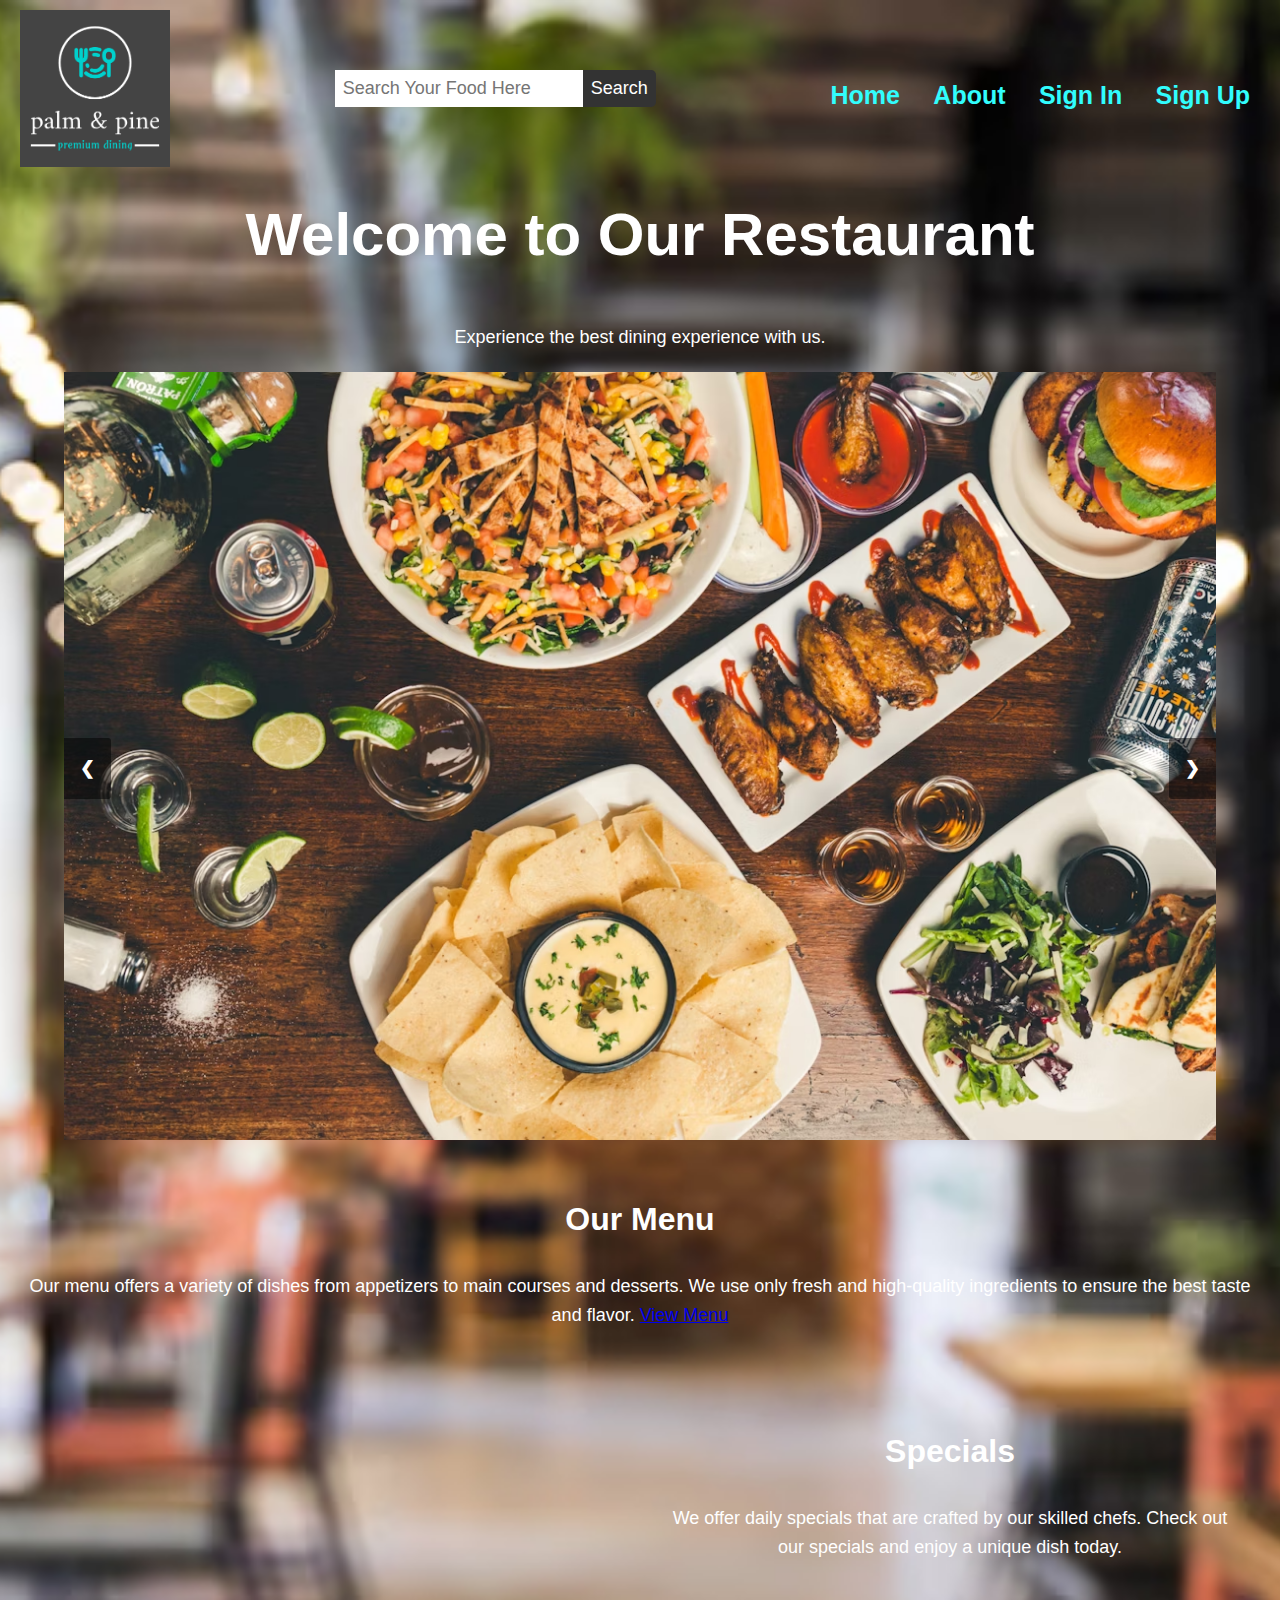
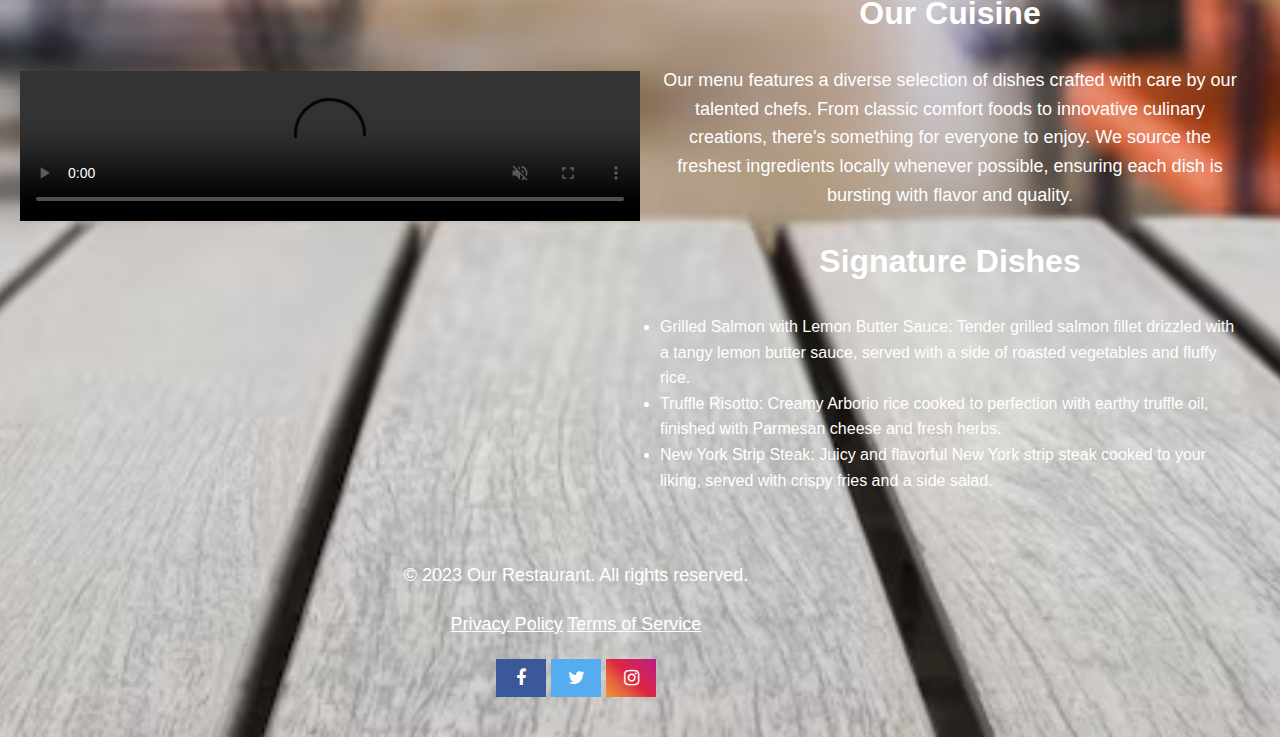
==== Restraunt Website/index.html @ 4451b9bf "Add files via upload" ====
<!DOCTYPE html>
<html lang="en">
  <head>
    <meta charset="UTF-8" />
    <meta name="viewport" content="width=device-width, initial-scale=1.0" />
    <title>Home - Online FoodShop</title>
    <link rel="stylesheet" href="indexstyle.css" />
    <link
      rel="stylesheet"
      href="https://cdnjs.cloudflare.com/ajax/libs/font-awesome/4.7.0/css/font-awesome.min.css"
    />
  </head>

  <body>
    <div class="main">
      <div class="log">
        <img src="logos.png" alt="Logo" />
        <div class="input-group">
          <input
            type="text"
            id="search"
            name="search"
            placeholder="Search Your Food Here"
          />
          <button type="submit">Search</button>
        </div>
        <div class="nav-link-container">
          <ul>
            <b>
              <li><a href="index.html">Home</a></li>
              <li><a href="about.html">About</a></li>
              <li><a href="sign-in.html">Sign In</a></li>
              <li><a href="sign-up.html">Sign Up</a></li>
            </b>
          </ul>
        </div>
      </div>

      <h1>Welcome to Our Restaurant</h1>
      <p>Experience the best dining experience with us.</p>
      <div class="slideshow-container">
        <div class="mySlides fade">
          <img src="images1.avif" style="width: 100%" />
        </div>

        <div class="mySlides fade">
          <img src="images2.avif" style="width: 100%" />
        </div>

        <div class="mySlides fade">
          <img src="images3.avif" style="width: 100%" />
        </div>
        <a class="prev" onclick="plusSlides(-1)">&#10094;</a>
        <a class="next" onclick="plusSlides(1)">&#10095;</a>
      </div>
      <div style="text-align: center">
        <span class="dot"></span>
        <span class="dot"></span>
        <span class="dot"></span>
      </div>
      <section id="menu">
        <h2>Our Menu</h2>
        <p>
          Our menu offers a variety of dishes from appetizers to main courses
          and desserts. We use only fresh and high-quality ingredients to ensure
          the best taste and flavor.
          <a href="menu.html">View Menu</a>
        </p>
      </section>
      <div class="container">
        <video width="420" autoplay muted playsinline controls>
          <source src="meal.mp4" type="video/mp4" />
        </video>
        <!-- <iframe
        
          width="560"
          height="315"
          src="https://www.youtube.com/embed/xPPLbEFbCAo?si=0OWluQQT0YmswkQ6&amp&autoplay=1&mute=1&controls=0&showinfo=0&loop=1"
          title="YouTube video player"
          frameborder="0"
          allow="accelerometer; autoplay; clipboard-write; encrypted-media; gyroscope; picture-in-picture; web-share"
          referrerpolicy="strict-origin-when-cross-origin"
          allowfullscreen
        ></iframe> -->
        <section id="specials">
          <h2>Specials</h2>
          <p>
            We offer daily specials that are crafted by our skilled chefs. Check
            out our specials and enjoy a unique dish today.
          </p>
          <h2>Our Cuisine</h2>
          <p>
            Our menu features a diverse selection of dishes crafted with care by
            our talented chefs. From classic comfort foods to innovative
            culinary creations, there's something for everyone to enjoy. We
            source the freshest ingredients locally whenever possible, ensuring
            each dish is bursting with flavor and quality.
          </p>
          <h2>Signature Dishes</h2>
          <ul>
            <li>
              Grilled Salmon with Lemon Butter Sauce: Tender grilled salmon
              fillet drizzled with a tangy lemon butter sauce, served with a
              side of roasted vegetables and fluffy rice.
            </li>
            <li>
              Truffle Risotto: Creamy Arborio rice cooked to perfection with
              earthy truffle oil, finished with Parmesan cheese and fresh herbs.
            </li>
            <li>
              New York Strip Steak: Juicy and flavorful New York strip steak
              cooked to your liking, served with crispy fries and a side salad.
            </li>
          </ul>
        </section>
      </div>

      <footer>
        <p>&copy; 2023 Our Restaurant. All rights reserved.</p>
        <p>
          <a href="privacy.html">Privacy Policy</a>
          <a href="terms.html">Terms of Service</a>
        </p>
        <p>
          <a href="#" class="fa fa-facebook"></a>
          <a href="#" class="fa fa-twitter"></a>
          <a href="#" class="fa fa-instagram"></a>
        </p>
      </footer>
    </div>

    <script>
      var slideIndex = 0;
      showSlides();

      function showSlides() {
        var i;
        var slides = document.getElementsByClassName("mySlides");
        var dots = document.getElementsByClassName("dot");
        for (i = 0; i < slides.length; i++) {
          slides[i].style.display = "none";
        }
        slideIndex++;
        if (slideIndex > slides.length) {
          slideIndex = 1;
        }
        for (i = 0; i < dots.length; i++) {
          dots[i].className = dots[i].className.replace(" active", "");
        }
        slides[slideIndex - 1].style.display = "block";
        dots[slideIndex - 1].className += " active";
        setTimeout(showSlides, 5000);
      }

      function plusSlides(n) {
        showSlides((slideIndex += n));
      }

      function currentSlide(n) {
        showSlides((slideIndex = n));
      }
    </script>
  </body>
</html>
---- Restraunt Website/indexstyle.css ----
/* Reset CSS */
html,
body,
header,
nav,
footer,
section,
ul,
li,
img,
video {
  margin: 0;
  padding: 0;
  box-sizing: border-box;
}
.main {
  position: relative;
  width: 100%;
  height: 100%;
  background-image: url("photos.avif"), radial-gradient(white, transparent); 
  color: white;
  background-position: center, center;
  background-repeat: no-repeat, no-repeat;
  background-size: cover, cover;
  background-attachment: scroll, fixed;
  background-blend-mode: normal, overlay;
}

.log {
  display: flex;
  justify-content: space-between;
  align-items: center;
  padding: 10px 20px;
  font-size: 48px;
}

.log img {
  width: 150px;
}

.log ul {
  list-style-type: none;
}

.log ul li {
  display: inline;
  margin: 0 10px;
}

.log ul li a {
  text-decoration: none;
  font-size: 25px;
  color: #31fdfd;
  padding-bottom: 3px;

  border-bottom: 4px rgb(0, 251, 251) solid;
  border-bottom-width: 0px;
  transition: border-bottom-width 200ms;
}

.log ul li a:hover {
  border-bottom-width: 4px;
}
section {
  padding: 20px;
}
body {
  font-family: Arial, sans-serif;
  line-height: 1.6;
  background: rgb(216, 212, 212);
}

header {
  margin-top: 10px;
  padding: 20px;
  border-radius: 10px;
}
.input-group {
  display: flex;
}

.input-group input,
.input-group button {
  padding: 0.5rem;
  border: none;
  font-size: large;
}

.input-group input {
  flex: 1;
}

.input-group button {
  background-color: #333;
  color: white;
  cursor: pointer;
  border-radius: 0 5px 5px 0;
}

.input-group button:hover {
  background-color: #444;
}
nav {
  display: flex;
  justify-content: space-between;
  align-items: center;
}

nav ul {
  list-style-type: none;
}

nav ul li {
  display: inline;
  margin: 20px;
  margin-left: 10px;
  padding-left: 20px;

  border: 10px rgb(44, 155, 0) solid;
}

nav ul li:hover {
}

nav ul li a {
  text-decoration: none;
  font-size: 20px;
  color: #27ddf5;
}

h1 {
  text-align: center;
  margin-top: 10px;
  font-size: 60px;
  text-decoration: solid;
}
h2 {
  text-align: center;
  color: #ffffff;
  font-size: xx-large;
}

p {
  text-align: center;
  margin-bottom: 20px;
  font-size: large;
}

.mySlides {
  display: none;
}

.fade {
  animation-name: fade;
  animation-duration: 2s;
}

.slideshow-container {
  position: relative;
  max-width: 90%;

  margin: auto;
}

.prev,
.next {
  cursor: pointer;
  position: absolute;
  top: 50%;
  width: auto;
  padding: 16px;
  margin-top: -22px;
  color: white;
  font-weight: bold;
  font-size: 18px;
  transition: 1.5s ease;
  border-radius: 0 3px 3px 0;
  background-color: rgba(0, 0, 0, 0.5);
}

.next {
  right: 0;
  border-radius: 3px 0 0 3px;
}

.prev:hover,
.next:hover {
  background-color: rgba(0, 0, 0, 0.8);
}

@keyframes fade {
  from {
    opacity: 0.4;
  }

  to {
    opacity: 1;
  }
}

.container {
  display: flex;
  align-items: center;
  padding: 20px;
}

video {
  width: 50%;
  height: 100%;
}

#specials {
  width: 50%;
  padding: 10px 20px;
}

footer {
  width: 90%;
  color: #ffffff;
  padding: 20px;
  text-align: center;
}

footer a {
  color: #ffffff;
}

.fa-facebook {
  background: #3b5998;
  color: white;
}

.fa-twitter {
  background: #55acee;
  color: white;
}

.fa {
  padding: 10px;
  font-size: 40px;
  width: 30px;
  text-align: center;
  text-decoration: none;
}

.fa-instagram {
  background: #f09433;
  background: -webkit-linear-gradient(
    45deg,
    #f09433 0%,
    #e6683c 25%,
    #dc2743 50%,
    #cc2366 75%,
    #bc1888 100%
  );
  color: white;
}

.fa:hover {
  opacity: 0.7;
}

@media (max-width: 1200px) {
  .log {
    flex-direction: column-reverse;
    flex-wrap: wrap;
    gap: 2rem;
  }

  .log img {
    width: 60%;
  }

  .log ul li a {
    text-decoration: none;
    font-size: 24px;
    color: #31fdfd;
  }
  .container {
    flex-direction: column;
  }

  video {
    width: 100%;
  }

  #specials {
    width: 100%;
    padding: 5px 0px;
  }
}

@media (max-width: 700px) {
  .log {
    flex-direction: column-reverse;
    flex-wrap: wrap;
    gap: 2rem;
  }

  .log img {
    width: 100%;
  }

  .log ul li a {
    text-decoration: none;
    font-size: 17px;
    color: #31fdfd;
  }
  .container {
    flex-direction: column;
  }

  video {
    width: 100%;
  }

  #specials {
    width: 100%;
    padding: 5px 0px;
  }
}
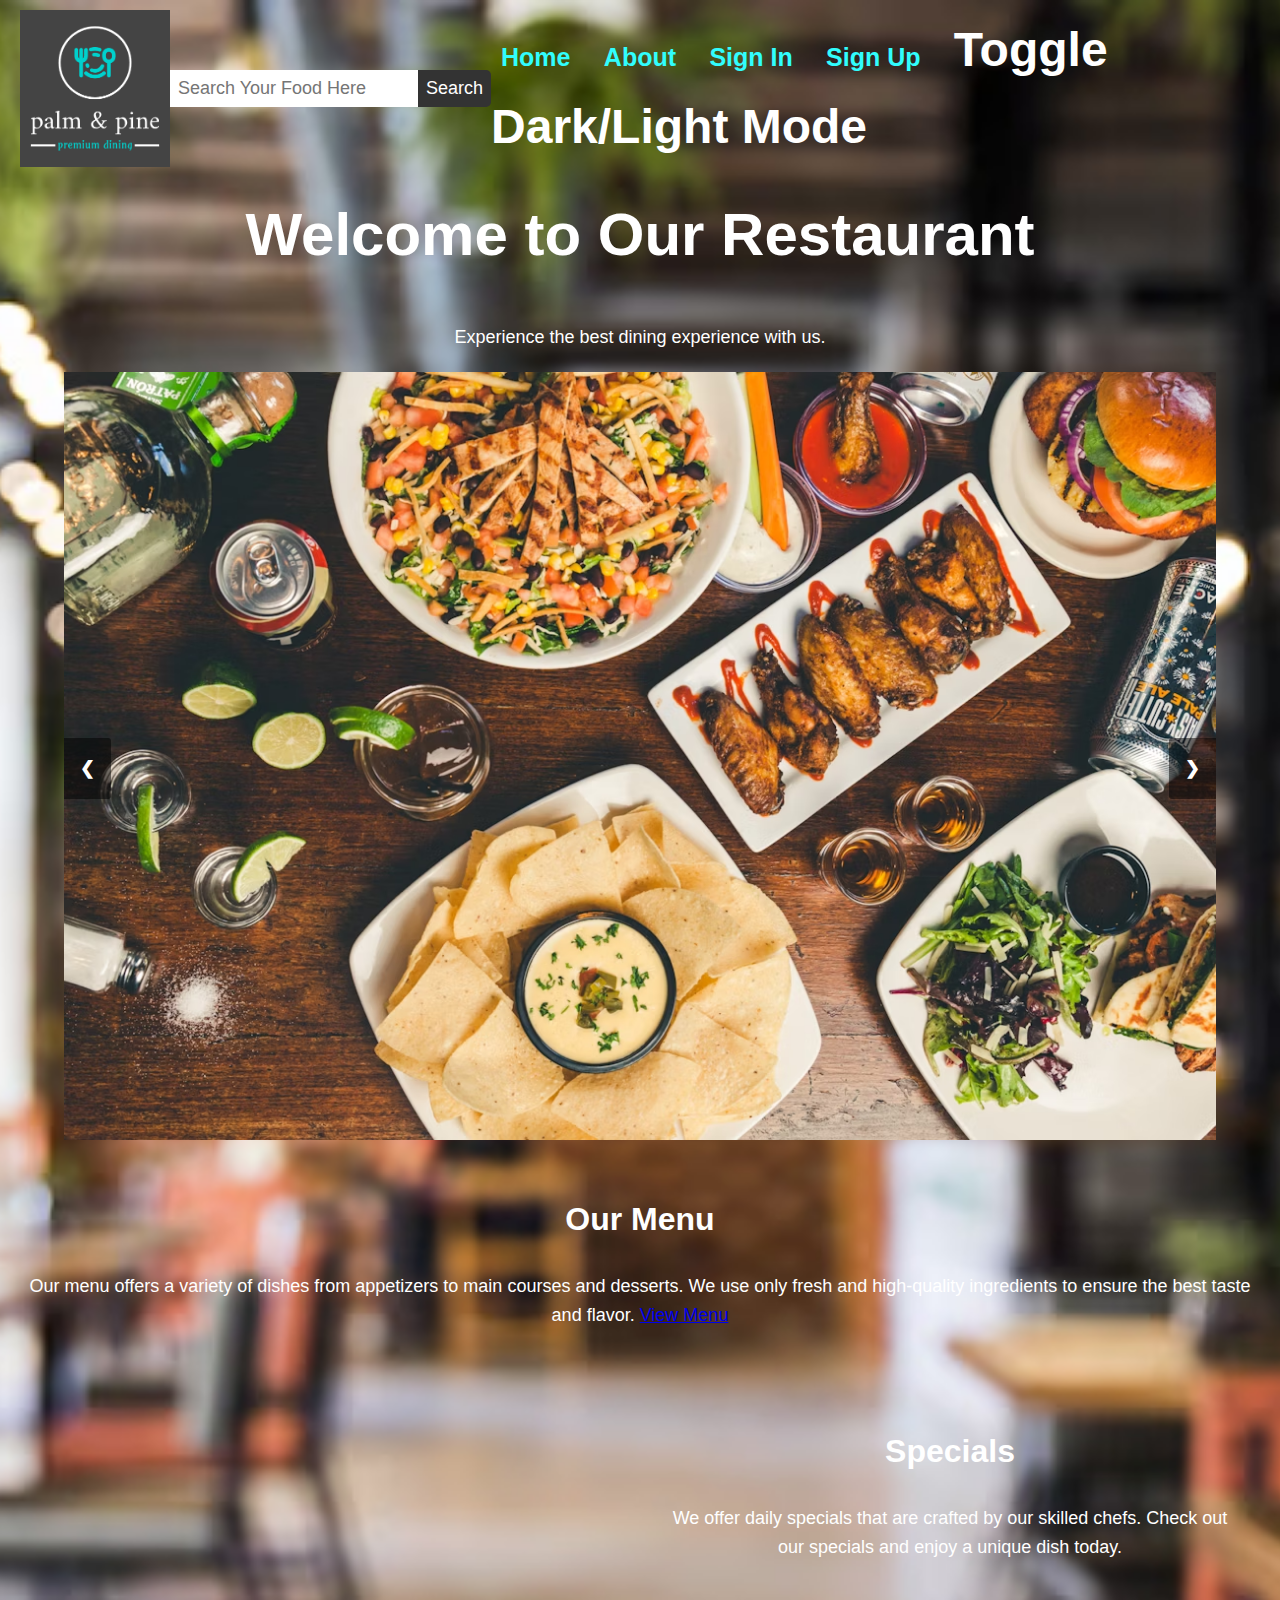
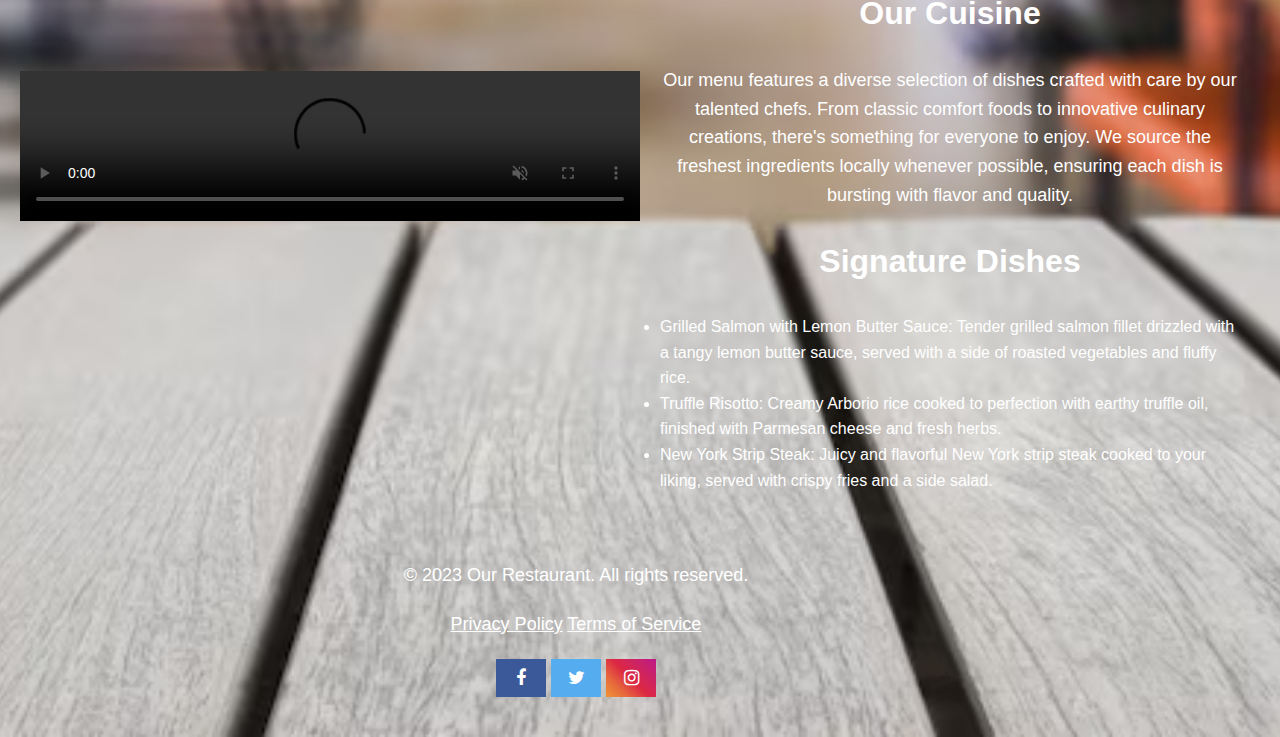
==== commit 529c2859: "Update index.html" ====
--- a/Restraunt Website/index.html
+++ b/Restraunt Website/index.html
@@ -31,6 +31,8 @@
               <li><a href="about.html">About</a></li>
               <li><a href="sign-in.html">Sign In</a></li>
               <li><a href="sign-up.html">Sign Up</a></li>
+              <li id="mode-toggle">Toggle Dark/Light Mode</li>
+
             </b>
           </ul>
         </div>
@@ -159,6 +161,33 @@
       function currentSlide(n) {
         showSlides((slideIndex = n));
       }
+      const modeToggle = document.getElementById('mode-toggle');
+        const body = document.body;
+
+        let backgroundImageIndex = 0; // Initialize the index for background images
+
+        modeToggle.addEventListener('click', () => {
+          // Toggle between different background images based on the index
+          switch (backgroundImageIndex) {
+            case 0:
+              body.style.backgroundImage = "url('HD-wallpaper-plain-black-black.jpg')";
+              break;
+            case 1:
+              body.style.backgroundImage = "url('HD-wallpaper-plain-black-black.jpg')";
+              break;
+            // Add more cases for additional background images if needed
+
+            default:
+              // If the index exceeds the number of images, reset it to 0
+              backgroundImageIndex = 0;
+              body.style.backgroundImage = "url('photos.avif.jpg')"; // Set default background image
+              break;
+          }
+
+          // Increment the index for the next background image
+          backgroundImageIndex++;
+        });
+
     </script>
   </body>
 </html>
